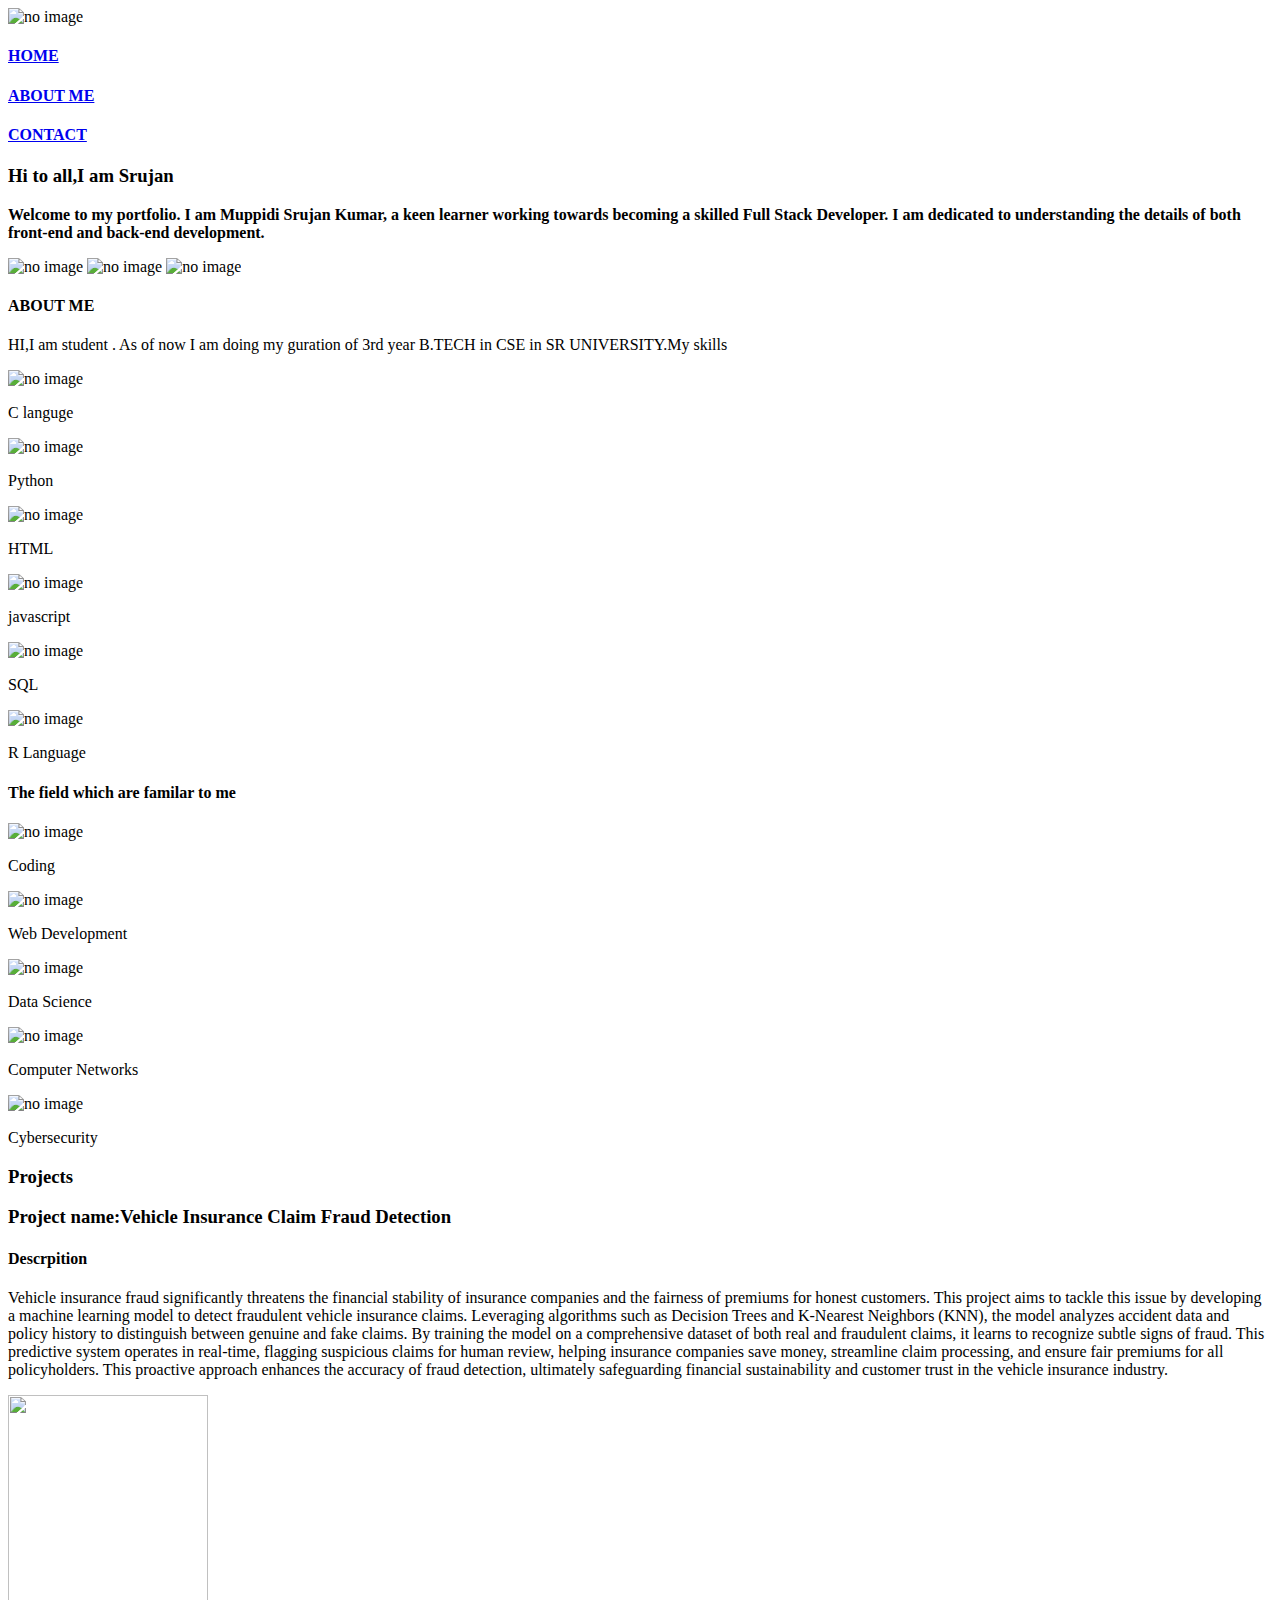
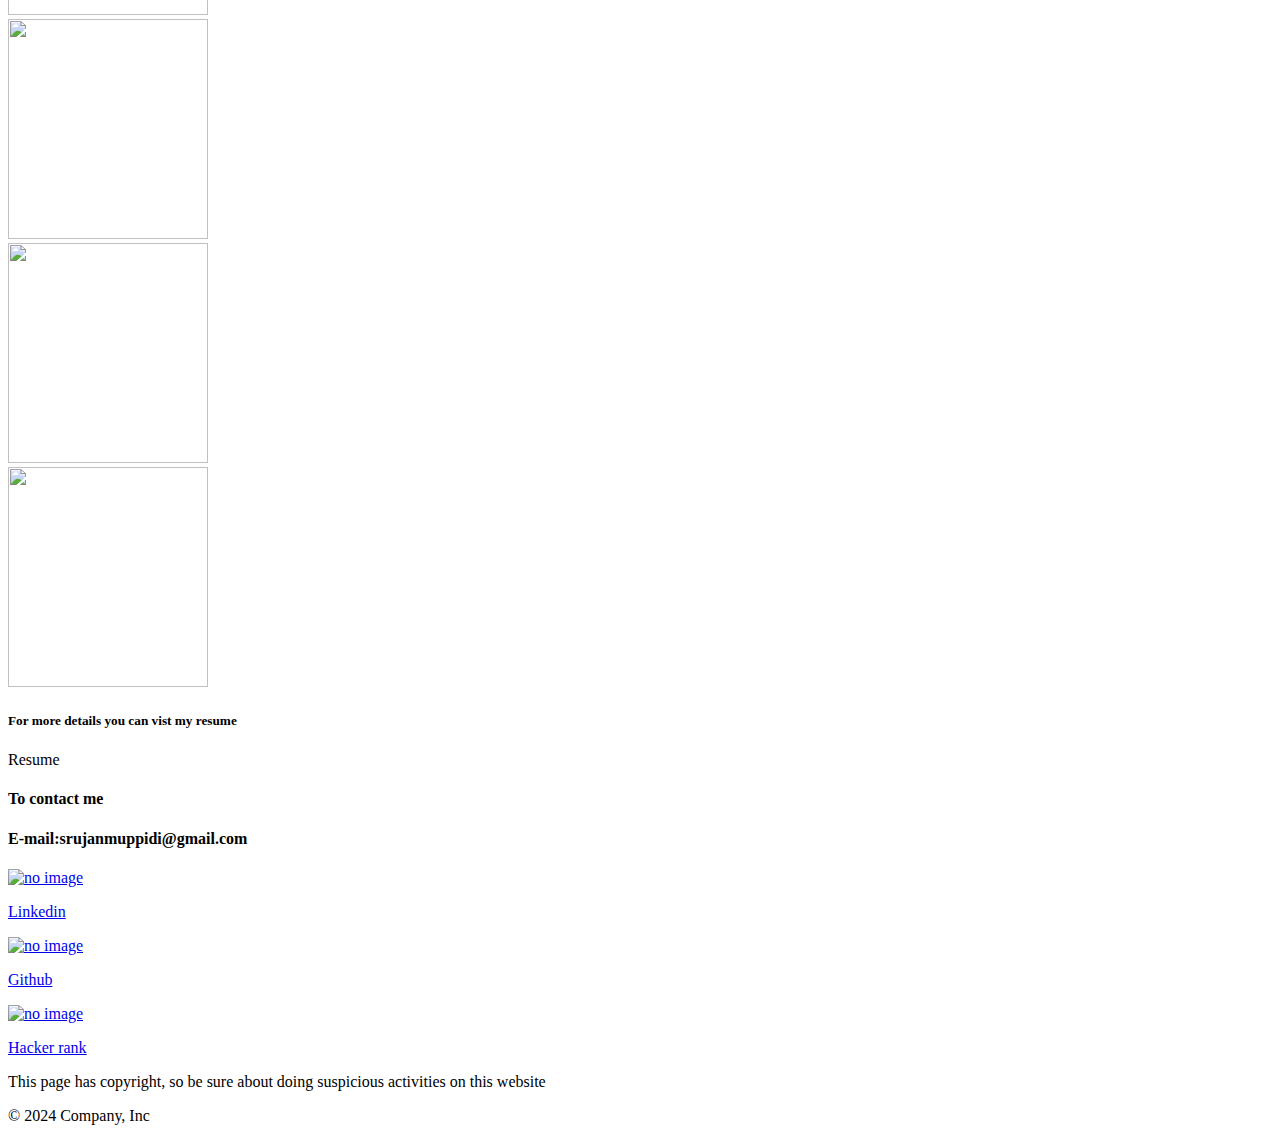
==== index.html @ 13ea4fbb "Add files via upload" ====
<!DOCTYPE html>
<html lang="en">
  <head>
    <meta charset="UTF-8" />
    <meta name="viewport" content="width-device-width,intial-scale=1.0" />
    <title>PORTFOLIO</title>
    <link rel="stylesheet" href="style.css" />
    <link
      rel="icon"
      href="C:\Users\sruja\OneDrive\Pictures\Pictures\Screenshots\Screenshot 2023-10-12 092808.png"
    />
    <link rel="preconnect" href="https://fonts.googleapis.com" />
    <link rel="preconnect" href="https://fonts.gstatic.com" crossorigin />
    <link
      href="https://fonts.googleapis.com/css2?family=Maname&family=Mooli&family=Open+Sans:ital,wght@0,300..800;1,300..800&display=swap"
      rel="stylesheet"
    />
  </head>
  <body>
    <div id="op_pg">
      <div class="header">
        <div class="logo">
          <img src="logo_image.png" alt="no image" width="150px" />
        </div>
        <div class="droplist">
          <div class="one">
            <h4><a href="#landing_pg">HOME</a></h4>
          </div>
          <div class="two">
            <h4><a href="#sec_pg">ABOUT ME</a></h4>
          </div>
          <div class="three">
            <h4><a href="#four_pg">CONTACT</a></h4>
          </div>
        </div>
      </div>
      <div id="landing_pg">
        <div class="intro">
          <h3>Hi to all,I am Srujan</h3>
          <p>
            <b>
              Welcome to my portfolio. I am Muppidi Srujan Kumar, a keen learner
              working towards becoming a skilled Full Stack Developer. I am
              dedicated to understanding the details of both front-end and
              back-end development.
            </b>
          </p>
        </div>
        <div class="op_img">
          <img src="op_pic.png" alt="no image" width="200px" height="200px" />
          <img src="op_pic2.png" alt="no image" width="200px" height="200px" />
          <img src="op_pic3.jpeg" alt="no image" width="200px" height="200px" />
        </div>
      </div>
    </div>
    <div id="sec_pg">
      <div class="head"><h4>ABOUT ME</h4></div>
      <div class="content">
        <p>
          HI,I am student . As of now I am doing my guration of 3rd year B.TECH
          in CSE in SR UNIVERSITY.My skills
        </p>
        <div class="language">
          <div class="first">
            <img src="c_icon.png" alt="no image" width="80px" />
            <p>C languge</p>
          </div>
          <div class="second">
            <img src="python_icon.png" alt="no image" width="80px" />
            <p>Python</p>
          </div>
          <div class="third">
            <img src="html_icon.png" alt="no image" width="80px" />
            <p>HTML</p>
          </div>
          <div class="fourth">
            <img src="javascript_logo.png" alt="no image" width="80px" />
            <p>javascript</p>
          </div>
          <div class="fifth">
            <img src="sql_icon.png" alt="no image" width="80px" />
            <p>SQL</p>
          </div>
          <div class="sixth">
            <img src="r_icon.png" alt="no image" width="80px" />
            <p>R Language</p>
          </div>
        </div>
        <h4>The field which are familar to me</h4>
        <div class="feild">
          <div class="first">
            <img src="coding_icon.png" alt="no image" width="80px" />
            <p>Coding</p>
          </div>
          <div class="second">
            <img src="web_icon.png" alt="no image" width="80px" />
            <p>Web Development</p>
          </div>
          <div class="third">
            <img src="DS_icon.png" alt="no image" width="80px" />
            <p>Data Science</p>
          </div>
          <div class="fourth">
            <img src="CN_icon.png" alt="no image" width="80px" />
            <p>Computer Networks</p>
          </div>
          <div class="fifth">
            <img src="CS_icon.png" alt="no image" width="80px" />
            <p>Cybersecurity</p>
          </div>
        </div>
      </div>
    </div>
    <div id="three_pg">
      <h3>Projects</h3>
      <div class="projects">
        <div class="content">
          <h3>Project name:Vehicle Insurance Claim Fraud Detection</h3>
          <h4>Descrpition</h4>
          <p>
            Vehicle insurance fraud significantly threatens the financial
            stability of insurance companies and the fairness of premiums for
            honest customers. This project aims to tackle this issue by
            developing a machine learning model to detect fraudulent vehicle
            insurance claims. Leveraging algorithms such as Decision Trees and
            K-Nearest Neighbors (KNN), the model analyzes accident data and
            policy history to distinguish between genuine and fake claims. By
            training the model on a comprehensive dataset of both real and
            fraudulent claims, it learns to recognize subtle signs of fraud.
            This predictive system operates in real-time, flagging suspicious
            claims for human review, helping insurance companies save money,
            streamline claim processing, and ensure fair premiums for all
            policyholders. This proactive approach enhances the accuracy of
            fraud detection, ultimately safeguarding financial sustainability
            and customer trust in the vehicle insurance industry.
          </p>
        </div>
        <div class="Screenshot">
          <div class="first">
            <img src="Screenshot1 (1).png" width="200px" height="220px" />
          </div>
          <div class="second">
            <img src="Screenshot1 (2).png" width="200px" height="220px" />
          </div>
          <div class="third">
            <img src="Screenshot1 (3).png" width="200px" height="220px" />
          </div>
          <div class="fourth">
            <img src="Screenshot1 (4).png" width="200px" height="220px" />
          </div>
        </div>
      </div>
    </div>
    <div id="four_pg">
      <h5>For more details you can vist my resume</h5>
      <div class="button"><p>Resume</p></div>
      <h4>To contact me</h4>
      <h4>E-mail:<a>srujanmuppidi@gmail.com</a></h4>
      <div class="content">
        <div class="first">
          <a
            href="https://www.linkedin.com/in/muppidi-srujan-kumar-535949256?utm_source=share&utm_campaign=share_via&utm_content=profile&utm_medium=android_app"
          >
            <img src="linkedin_logo.png" alt="no image" width="80px" />
            <p>Linkedin</p>
          </a>
        </div>
        <div class="second">
          <a href="https://github.com/MUPPIDISRUJANKUMAR">
            <img src="github_logo.png" alt="no image" width="80px" />
            <p>Github</p>
          </a>
        </div>
        <div class="third">
          <a href="https://www.hackerrank.com/profile/srujanmuppidi">
            <img src="hackerrank_logo.png" alt="no image" width="80px" />
            <p>Hacker rank</p>
          </a>
        </div>
      </div>
    </div>
    <div id="footer">
      <p>
        This page has copyright, so be sure about doing suspicious activities on
        this website
      </p>
      <p class="end">© 2024 Company, Inc</p>
    </div>
  </body>
</html>
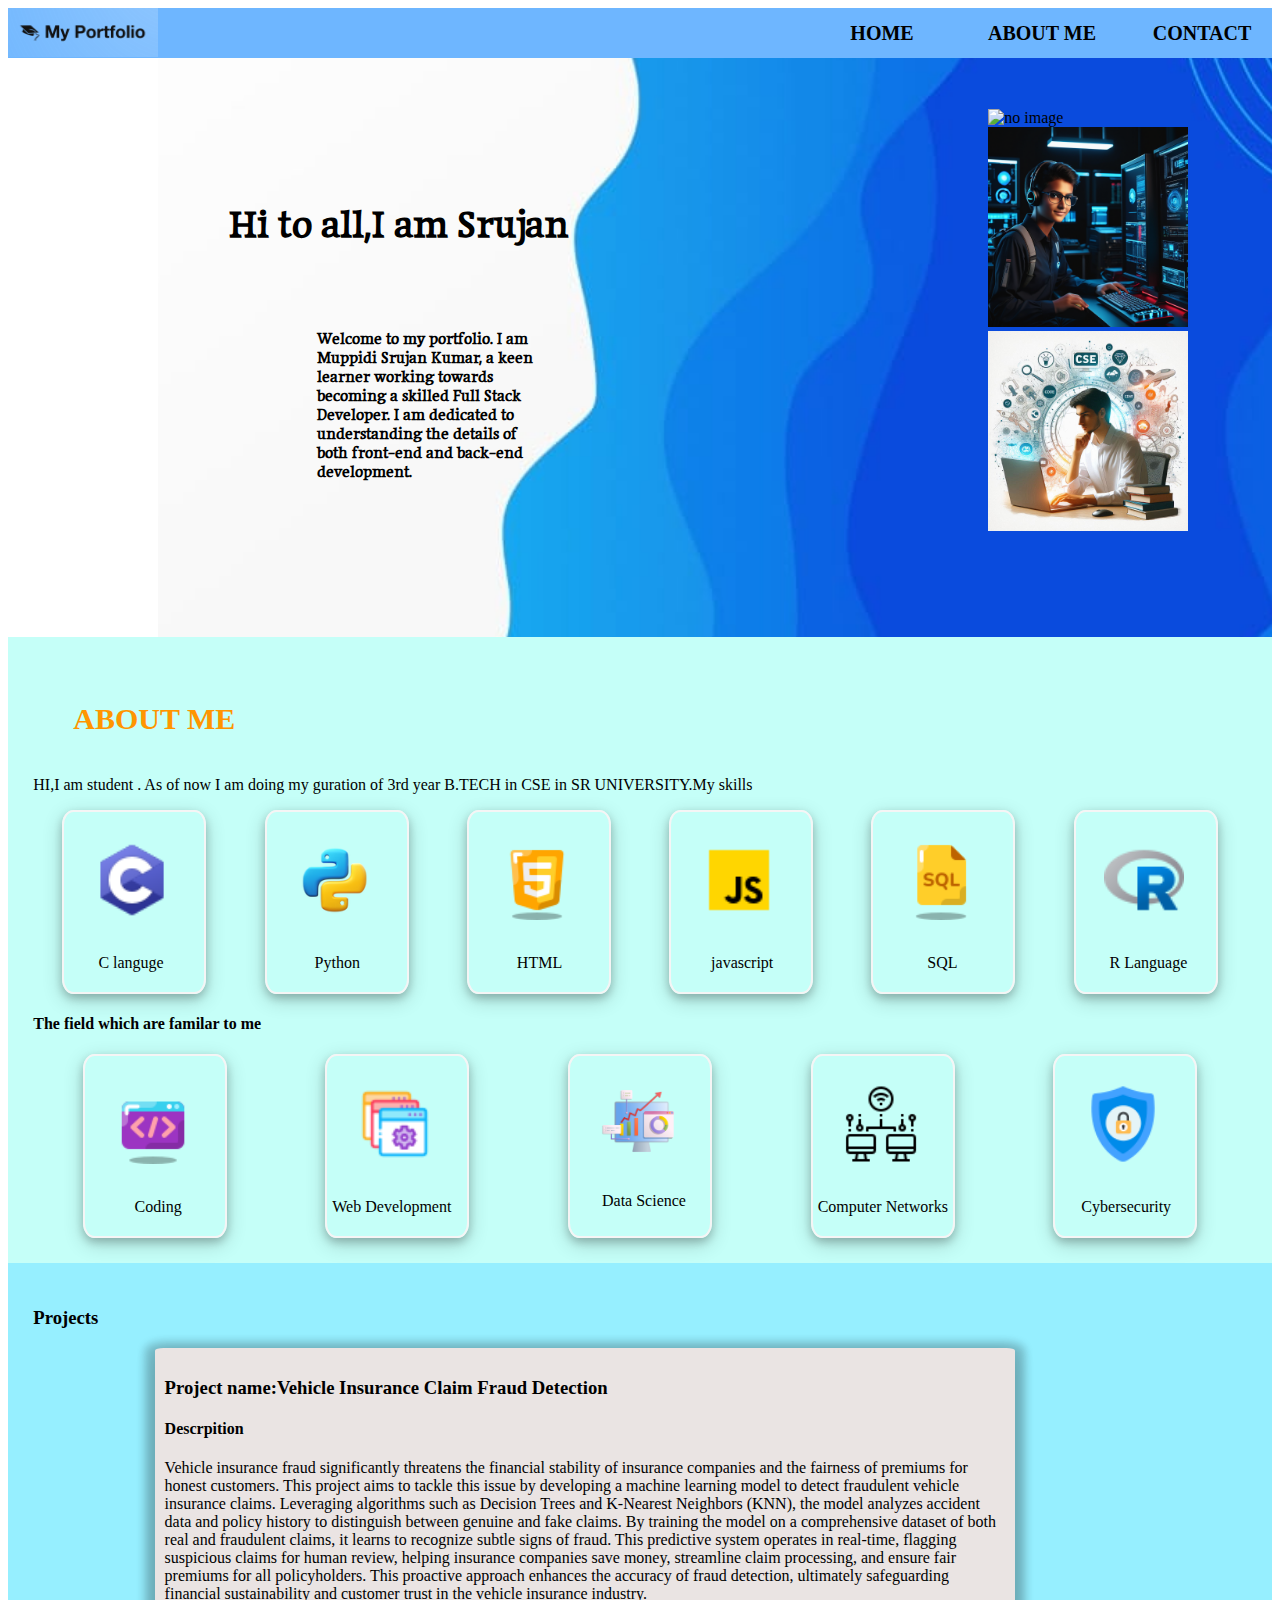
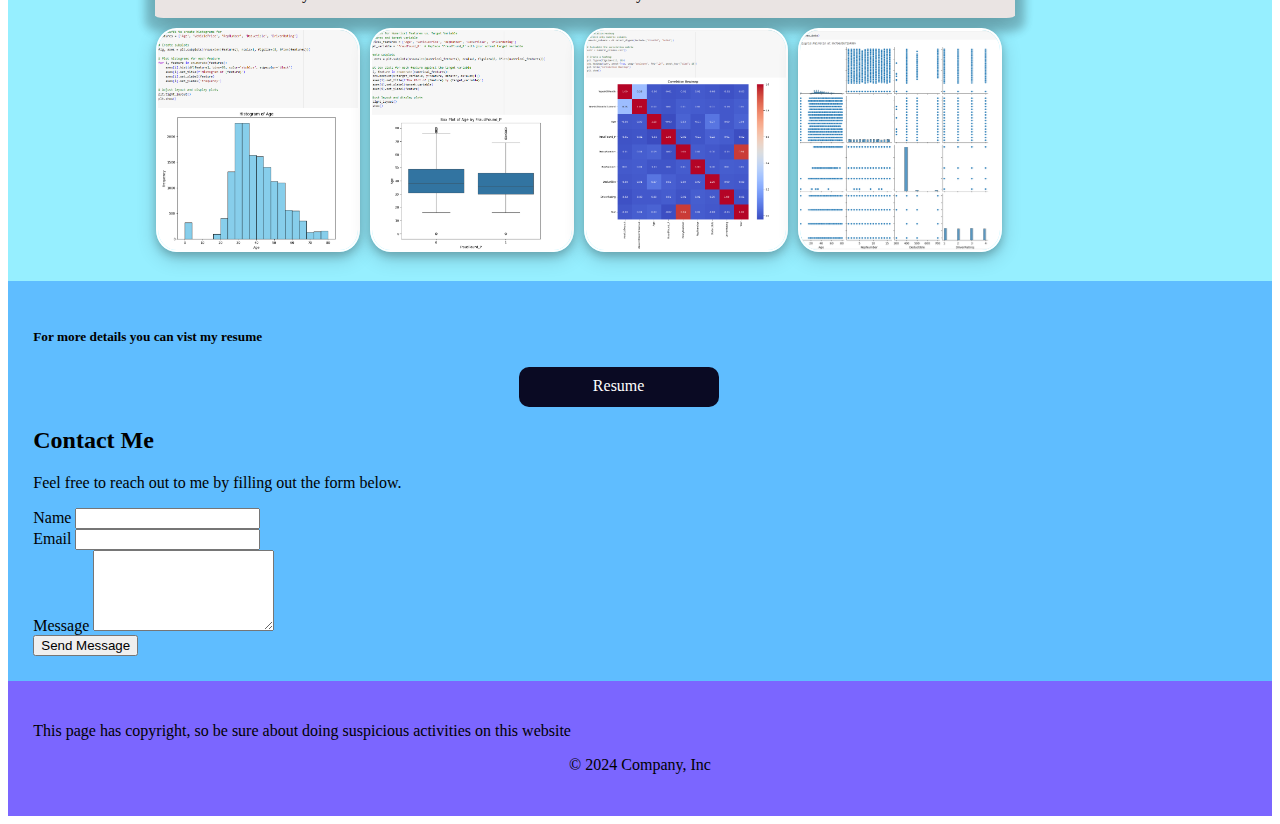
==== commit 92ec6e28: "Add files via upload" ====
--- a/index.html
+++ b/index.html
@@ -154,30 +154,32 @@
     <div id="four_pg">
       <h5>For more details you can vist my resume</h5>
       <div class="button"><p>Resume</p></div>
-      <h4>To contact me</h4>
-      <h4>E-mail:<a>srujanmuppidi@gmail.com</a></h4>
-      <div class="content">
-        <div class="first">
-          <a
-            href="https://www.linkedin.com/in/muppidi-srujan-kumar-535949256?utm_source=share&utm_campaign=share_via&utm_content=profile&utm_medium=android_app"
-          >
-            <img src="linkedin_logo.png" alt="no image" width="80px" />
-            <p>Linkedin</p>
-          </a>
+      <section id="contact">
+        <div class="container">
+          <h2>Contact Me</h2>
+          <p>Feel free to reach out to me by filling out the form below.</p>
+          <form action="#" method="post">
+            <div class="form-group">
+              <label for="name">Name</label>
+              <input type="text" id="name" name="name" required />
+            </div>
+            <div class="form-group">
+              <label for="email">Email</label>
+              <input type="email" id="email" name="email" required />
+            </div>
+            <div class="form-group">
+              <label for="message">Message</label>
+              <textarea
+                id="message"
+                name="message"
+                rows="5"
+                required
+              ></textarea>
+            </div>
+            <button type="submit">Send Message</button>
+          </form>
         </div>
-        <div class="second">
-          <a href="https://github.com/MUPPIDISRUJANKUMAR">
-            <img src="github_logo.png" alt="no image" width="80px" />
-            <p>Github</p>
-          </a>
-        </div>
-        <div class="third">
-          <a href="https://www.hackerrank.com/profile/srujanmuppidi">
-            <img src="hackerrank_logo.png" alt="no image" width="80px" />
-            <p>Hacker rank</p>
-          </a>
-        </div>
-      </div>
+      </section>
     </div>
     <div id="footer">
       <p>
--- a/style.css
+++ b/style.css
@@ -0,0 +1,230 @@
+.header {
+  width: 100%;
+  height: 50px;
+  padding: 0%;
+  margin: 0%;
+  background: rgb(110, 182, 255);
+}
+.header .logo {
+  float: left;
+  padding: 0%;
+}
+.header .droplist {
+  display: flex;
+  float: right;
+  gap: 20px;
+}
+.header .droplist * {
+  width: 140px;
+  height: 50px;
+  display: flex;
+  justify-content: center;
+  align-items: center;
+  font-size: 20px;
+}
+.header .droplist a {
+  text-decoration: none;
+  color: black;
+}
+
+/*landing page */
+
+#landing_pg {
+  background-image: url("landing_pg.jpg");
+  margin: 0%;
+  background-position: center center;
+  background-attachment: fixed;
+  background-size: cover;
+  padding: 4%;
+  display: flex;
+}
+#landing_pg .intro {
+  font-family: "Maname", serif;
+  font-weight: 400;
+  font-style: normal;
+  padding-top: 20px;
+  margin: 20px;
+}
+#landing_pg .intro h3 {
+  font-size: 40px;
+}
+#landing_pg .intro p {
+  margin: 10%;
+  padding: 2%;
+  width: 30%;
+  height: 30%;
+}
+
+/*second page ABOUT ME*/
+#sec_pg {
+  background-color: rgb(197, 255, 248);
+  margin: 0%;
+  padding: 2%;
+}
+#sec_pg .head {
+  color: rgb(255, 149, 0);
+  font-size: 30px;
+  padding-left: 40px;
+}
+
+/*second page skills*/
+
+#sec_pg .content .language {
+  display: flex;
+  flex-wrap: wrap;
+  justify-content: space-around;
+}
+#sec_pg .content .language > * {
+  border: 2px solid whitesmoke;
+  width: 140px;
+  height: 180px;
+  border-radius: 8%;
+  box-shadow: 0 4px 8px 0 rgba(0, 0, 0, 0.2), 0 6px 20px 0 rgba(0, 0, 0, 0.19);
+}
+
+/* setting the content in center for skills div*/
+
+#sec_pg .content .language p {
+  padding-left: 34px;
+  padding-bottom: 10px;
+}
+#sec_pg .content .language .second p {
+  padding-left: 48px;
+  padding-bottom: 10px;
+}
+#sec_pg .content .language .third p {
+  padding-left: 48px;
+  padding-bottom: 10px;
+}
+#sec_pg .content .language .fourth p {
+  padding-left: 40px;
+  padding-bottom: 10px;
+}
+#sec_pg .content .language .fifth p {
+  padding-left: 54px;
+  padding-bottom: 10px;
+}
+/*setting the image to center*/
+#sec_pg .content img {
+  padding: 20%;
+  padding-bottom: 10%;
+}
+
+/*second page known field*/
+
+#sec_pg .content .feild {
+  display: flex;
+  flex-wrap: wrap;
+  justify-content: space-around;
+}
+#sec_pg .content .feild > * {
+  border: 2px solid whitesmoke;
+  width: 140px;
+  height: 180px;
+  border-radius: 8%;
+  box-shadow: 0 4px 8px 0 rgba(0, 0, 0, 0.2), 0 6px 20px 0 rgba(0, 0, 0, 0.19);
+}
+/* setting the content in center for fields div*/
+#sec_pg .content .feild p {
+  padding-left: 5px;
+  padding-bottom: 10px;
+}
+#sec_pg .content .feild .first p {
+  padding-left: 50px;
+  padding-bottom: 10px;
+}
+#sec_pg .content .feild .third p {
+  padding-left: 32px;
+  padding-bottom: 10px;
+}
+#sec_pg .content .feild .fifth p {
+  padding-left: 26px;
+  padding-bottom: 10px;
+}
+
+/*third page projects*/
+
+#three_pg {
+  background-color: rgb(150, 239, 255);
+  padding: 2%;
+}
+#three_pg .projects .content {
+  background-color: #eae4e3;
+  border-radius: 1%;
+  width: 840px;
+  height: 240px;
+  margin-left: 10%;
+  margin-bottom: 10px;
+  padding: 10px;
+  padding-bottom: 20px;
+  box-shadow: 0 4px 8px 10px rgba(0, 0, 0, 0.2),
+    0 6px 20px 0 rgba(0, 0, 0, 0.19);
+}
+#three_pg .projects .content:hover {
+  width: 900px;
+  height: 260px;
+}
+#three_pg .projects .Screenshot {
+  display: flex;
+  /* flex-wrap: wrap; */
+  align-items: center;
+  justify-content: center;
+  gap: 10px;
+  margin-left: 10%;
+  margin-right: 20%;
+}
+#three_pg .projects .Screenshot img {
+  object-fit: cover;
+  border-radius: 10%;
+  border: 2px solid white;
+  transition: all ease-in-out 0.5s;
+  box-shadow: 0 4px 8px 0 rgba(0, 0, 0, 0.2), 0 6px 20px 0 rgba(0, 0, 0, 0.19);
+}
+#three_pg .projects .Screenshot img:hover {
+  width: 400px;
+  height: 400px;
+}
+
+/*fourth page contact */
+
+#four_pg {
+  background-color: rgb(95, 189, 255);
+  padding: 2%;
+}
+#four_pg .content {
+  display: flex;
+  flex-wrap: wrap;
+}
+#four_pg .button {
+  height: 40px;
+  width: 200px;
+  background-color: #0a0a23;
+  color: white;
+  border-radius: 10px;
+  margin-left: 40%;
+}
+#four_pg .button:hover {
+  background-color: #002ead;
+}
+#four_pg .button:focus {
+  outline-color: transparent;
+  outline-style: solid;
+  box-shadow: 0 0 0 4px #5a01a7;
+}
+#four_pg .button p {
+  text-align: center;
+  padding-top: 10px;
+}
+#four_pg .content img:hover {
+  box-shadow: 0 0 2px 1px rgb(0, 139, 186);
+}
+
+/*footer */
+
+#footer {
+  background-color: rgb(123, 102, 255);
+  padding: 2%;
+}
+#footer .end {
+  text-align: center;
+}
